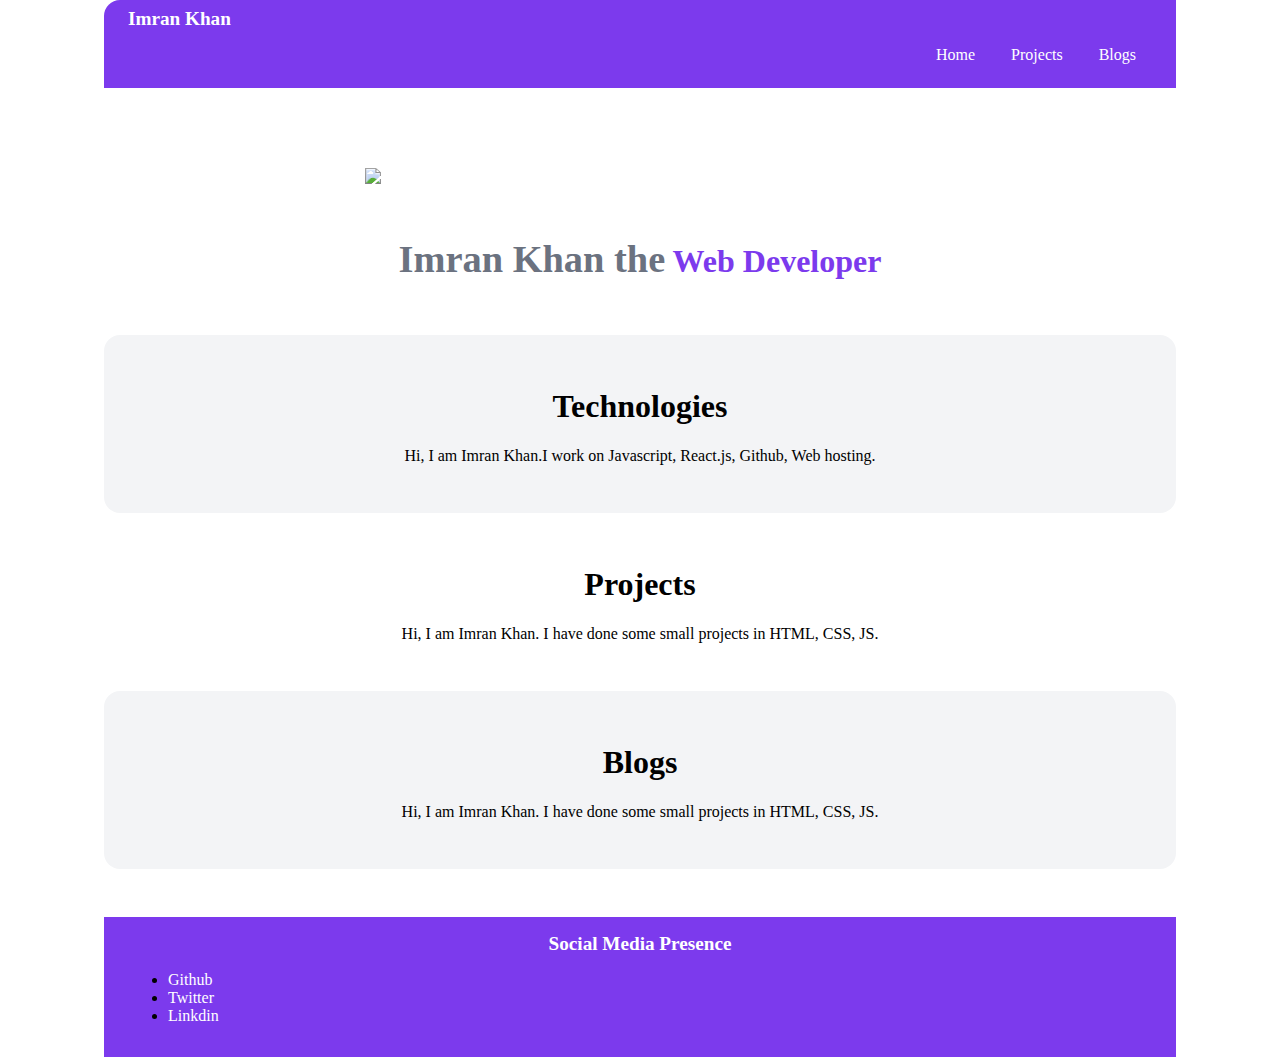
==== index.html @ 6ee8adc4 "HTML and CSS Portfolio" ====
<!DOCTYPE html>
<html lang="en">
<head>
    <meta charset="UTF-8">
    <meta name="viewport" content="width=device-width, initial-scale=1.0">
    <title>Document</title>
    <link href="style.css" rel="stylesheet"/>
</head>
<body>

    <nav class="container">
        <div class="nav-brand">Imran Khan</div>
        <ul class="nav-list">
            <li class="list-item-inline">
                Home
            </li>
            <li class="list-item-inline">
                Projects
            </li>
            <li class="list-item-inline">
                Blogs
            </li>
        </ul>
    </nav>

    <!-- Image section -->

    <header class="hero">
        <img class="hero-img" src="https://adarshbalika.netlify.app/images/hero.svg"/>
        <h1 class="hero-heading"><span class="hero-heading-1">Imran Khan the</span> <span class="hero-heading-2">Web Developer</span></h1>
    </header>
    
    <section>
        <div class="container-ow">
            <h1>Technologies</h1>
            <p>Hi, I am Imran Khan.I work on Javascript, React.js, Github, Web hosting.</p>

        </div>
    </section>

    <section>
        <div class="container-projects">
            <h1>Projects</h1>
            <p>Hi, I am Imran Khan. I have done some small projects in HTML, CSS, JS.</p>
        </div>
    </section>

    <section>
        <div class="container-ow">
            <h1>Blogs</h1>
            <p>Hi, I am Imran Khan. I have done some small projects in HTML, CSS, JS.</p>
        </div>
    </section>

    <footer class="container-footer">
        <div class="footer-heading">Social Media Presence</div>
        <ul>
            <li>
                <a class="list-item-inline-footer" >Github</a>
            </li>
            <li>
                <a class="list-item-inline-footer" >Twitter</a>
            </li>
            <li>
                <a class="list-item-inline-footer" >Linkdin</a>
            </li>
        </ul>
    </footer>
    
</body>
</html>
---- style.css ----
body{
    margin: 0px;
 }
 .container{
    background-color: #7C3AED;
    padding: 0.5rem 1.5rem;
    max-width: 80%;
    margin: auto;
    color: white;
    border-top-left-radius: 1rem;

}
.nav-brand{
    font-size: larger;
    font-weight: bold;
}
.nav-list{
    text-align: right;
}
.list-item-inline{
    display: inline;
    padding: 1rem;
    color: white;
    text-decoration: none;
}
.hero{
    padding: 2rem;
    padding-top: 5rem;
}
.hero-img{
    max-width: 80%;
    width: 550px;
    display: block;
    margin: auto;   
}

.hero-heading{
    text-align: center;
    padding-top: 2rem;
}
.hero-heading-1{
    color: #6B7280;
    font-size: larger;
}
.hero-heading-2{
    color: #7C3AED;
}

.container-ow{
    background-color: #F3F4F6;
    max-width: 80%;
    margin: auto;
    padding: 2rem 1.5rem;
    border-radius: 1rem;
}

h1{
    text-align: center;
}

p{
    text-align: center;
}

.container-projects{
    max-width: 80%;
    margin: auto;
    padding: 2rem 1.5rem;
}

.container-footer{
    background-color: #7C3AED;
    max-width: 80%;
    margin: auto;
    padding: 1rem 1.5rem;
    margin-top: 3rem;
}

.footer-heading{
    text-align: center;
    color: white;
    font-size: larger;
    font-weight: bold;
}

.list-item-inline-footer{
    color: white;
    display: inline;
    list-style: none;
}
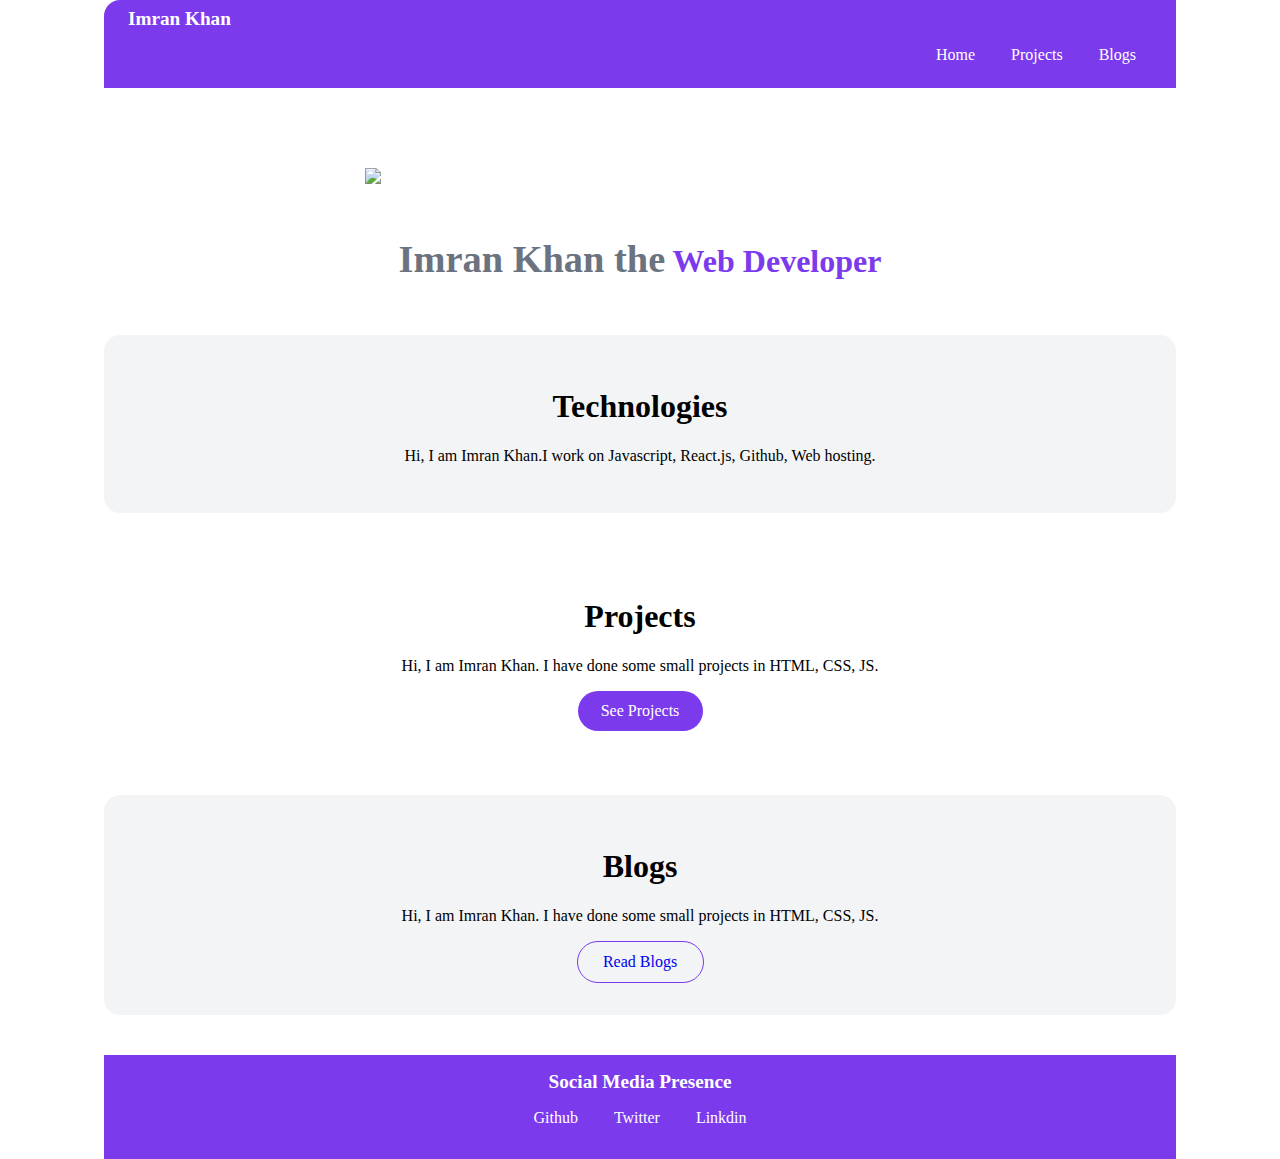
==== commit d132564d: "CSS changes" ====
--- a/index.html
+++ b/index.html
@@ -42,6 +42,7 @@
         <div class="container-projects">
             <h1>Projects</h1>
             <p>Hi, I am Imran Khan. I have done some small projects in HTML, CSS, JS.</p>
+            <a href="/" class="button">See Projects</a>
         </div>
     </section>
 
@@ -49,20 +50,21 @@
         <div class="container-ow">
             <h1>Blogs</h1>
             <p>Hi, I am Imran Khan. I have done some small projects in HTML, CSS, JS.</p>
+            <a href="/" class="button-blogs">Read Blogs</a>
         </div>
     </section>
 
     <footer class="container-footer">
         <div class="footer-heading">Social Media Presence</div>
-        <ul>
-            <li>
-                <a class="list-item-inline-footer" >Github</a>
+        <ul class="list-footer">
+            <li class="list-item-inline-footer" >
+                <a>Github</a>
             </li>
-            <li>
-                <a class="list-item-inline-footer" >Twitter</a>
+            <li class="list-item-inline-footer" >
+                <a>Twitter</a>
             </li>
-            <li>
-                <a class="list-item-inline-footer" >Linkdin</a>
+            <li class="list-item-inline-footer" >
+                <a>Linkdin</a>
             </li>
         </ul>
     </footer>
--- a/style.css
+++ b/style.css
@@ -1,3 +1,4 @@
+@import url('https://fonts.googleapis.com/css2?family=Montserrat:wght@400;700&display=swap');
  body{
     margin: 0px;
  }
@@ -52,10 +53,12 @@
     margin: auto;
     padding: 2rem 1.5rem;
     border-radius: 1rem;
+    text-align: center;
 }
 
 h1{
     text-align: center;
+    font-size: 2rem;
 }
 
 p{
@@ -65,7 +68,29 @@
 .container-projects{
     max-width: 80%;
     margin: auto;
-    padding: 2rem 1.5rem;
+    padding: 4rem 1.5rem;
+    text-align: center;
+}
+
+.button{
+    background-color: #7C3AED;
+    padding: 0.7rem 0rem;
+    border-radius: 2rem;
+    text-decoration: none;
+    color: white;
+    display: block;
+    max-width: 125px;
+    margin: auto;
+}
+
+.button-blogs{
+    display: block;
+    margin: auto;
+    border: 1px solid #7C3AED;
+    max-width: 125px;
+    border-radius: 2rem;
+    padding: 0.7rem 0rem;
+    text-decoration: none;
 }
 
 .container-footer{
@@ -73,7 +98,7 @@
     max-width: 80%;
     margin: auto;
     padding: 1rem 1.5rem;
-    margin-top: 3rem;
+    margin-top: 2.5rem;
 }
 
 .footer-heading{
@@ -87,4 +112,10 @@
     color: white;
     display: inline;
     list-style: none;
+    padding: 1rem;
+    
+}
+.list-footer{
+    text-align: center;
+    padding-inline-start: 0px;
 }